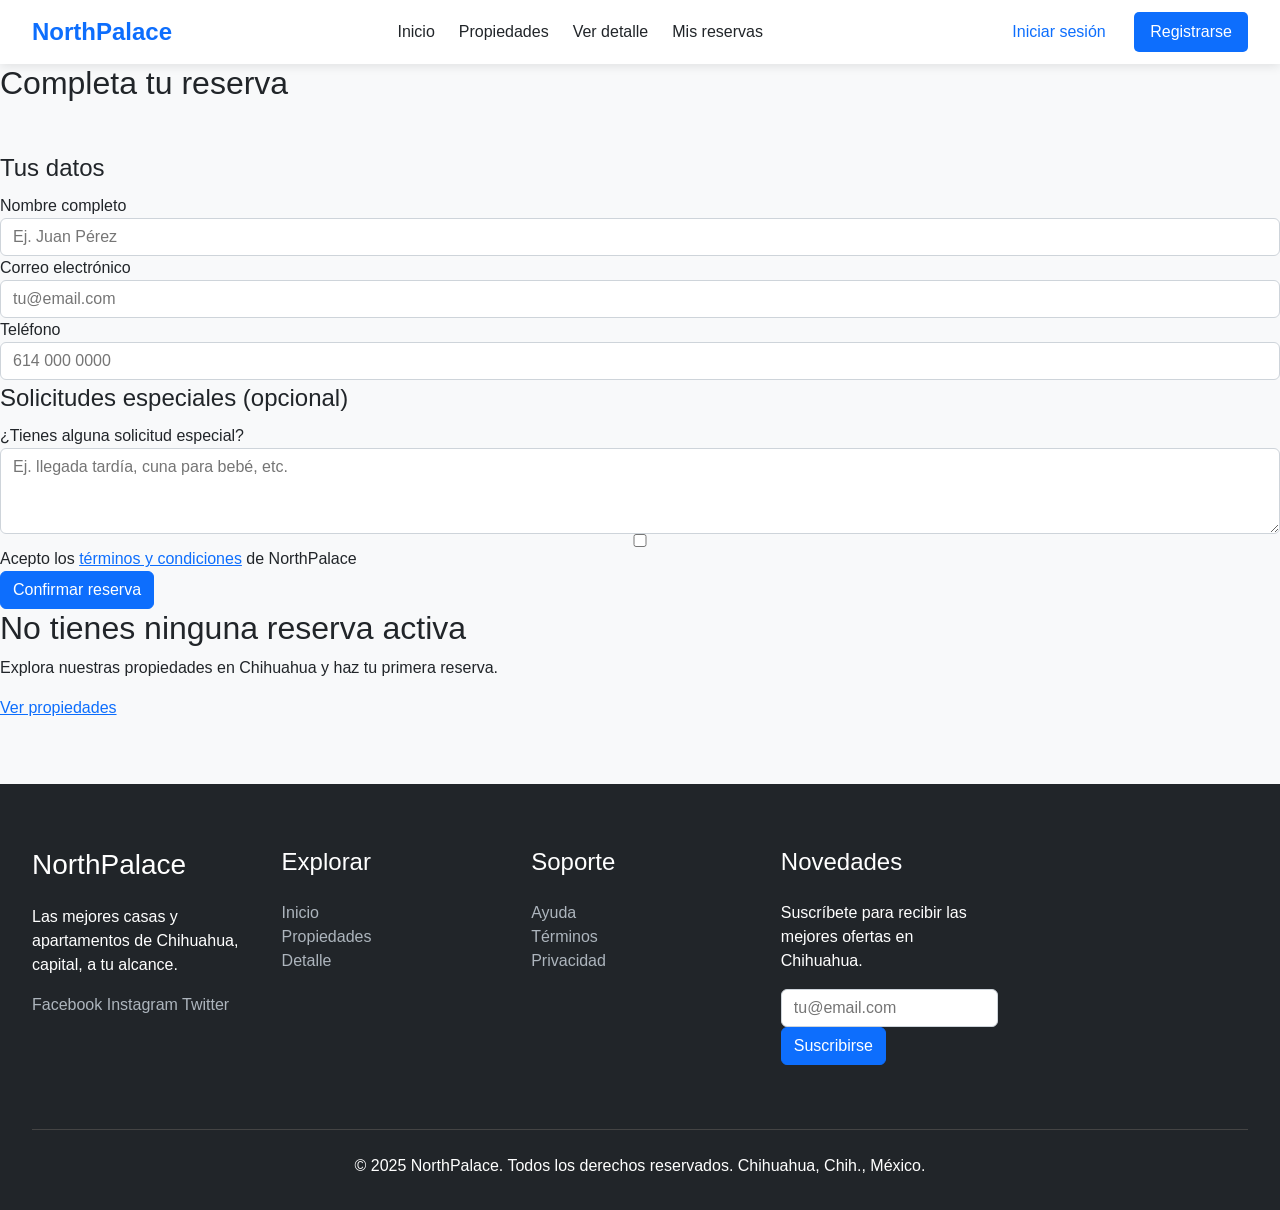
==== confirmacion.html @ 980acbda "Se agrego diseño responsivo con Bootstrap 5" ====
<!DOCTYPE html>
<html lang="es">
<head>
  <meta charset="UTF-8" />
  <meta name="viewport" content="width=device-width, initial-scale=1.0" />
  <title>NorthPalace - Confirmación de reserva</title>

  
       <link rel="stylesheet" href="css/styles.css" />

</head>

<body>

  <!-- ================================================
       SECCIÓN 1: NAVBAR
       ================================================ -->
  <header id="encabezado">
    <nav id="navbar">

      <a href="index.html" id="logo">NorthPalace</a>

      <ul id="menu-nav">
        <li><a href="index.html">Inicio</a></li>
        <li><a href="propiedades.html">Propiedades</a></li>
        <li><a href="detalle.html">Ver detalle</a></li>
        <li><a href="confirmacion.html">Mis reservas</a></li>
      </ul>

      <div id="botones-sesion">
        <a href="#" id="btn-login">Iniciar sesión</a>
        <a href="#" id="btn-registro">Registrarse</a>
      </div>

    </nav>
  </header>
  <!-- FIN NAVBAR -->


  <!-- ================================================
       SECCIÓN 2: MENSAJE DE ÉXITO
       COMPAÑERO DE JS: mostrar este bloque solo si
       la reserva fue completada correctamente.
       Ocultar id="seccion-sin-reserva" en ese caso.
       ================================================ -->
  <section id="seccion-exito" hidden>

    <div id="icono-exito">&#10003;</div>
    <h1 id="titulo-exito">¡Reserva confirmada!</h1>
    <p id="subtitulo-exito">
      Tu estancia en Chihuahua está lista. Te enviamos los detalles a tu correo.
    </p>

    <!-- Número de confirmación generado por JS -->
    <p id="numero-confirmacion">
      Número de confirmación: <strong id="codigo-reserva"></strong>
    </p>

  </section>
  <!-- FIN MENSAJE ÉXITO -->


  <!-- ================================================
       SECCIÓN 3: RESUMEN DE LA RESERVA
       COMPAÑERO DE JS: llenar todos los campos vacíos
       con los datos guardados desde detalle.html
       ================================================ -->
  <section id="resumen-reserva" hidden>
    <h2>Resumen de tu reserva</h2>

    <div id="contenido-resumen">

      <!-- Foto e info básica de la propiedad -->
      <div id="resumen-propiedad">
        <img src="" alt="" id="resumen-img-propiedad" />

        <div id="resumen-info-propiedad">
          <!-- JS llena con los datos de la propiedad reservada -->
          <h3 id="resumen-titulo-propiedad"></h3>
          <p id="resumen-tipo-propiedad"></p>
          <address id="resumen-direccion-propiedad"></address>

          <div id="resumen-rating-propiedad" data-rating="">
            <span id="resumen-estrellas-propiedad"></span>
            <span id="resumen-num-resenas-propiedad"></span>
          </div>
        </div>
      </div>
      <!-- FIN INFO PROPIEDAD -->


      <!-- Detalles de la estancia -->
      <div id="resumen-estancia">
        <h3>Detalles de la estancia</h3>

        <table id="tabla-resumen">
          <tbody>
            <tr id="fila-entrada">
              <th scope="row">Fecha de entrada</th>
              <!-- JS llena con la fecha seleccionada -->
              <td id="resumen-fecha-entrada"></td>
            </tr>
            <tr id="fila-salida">
              <th scope="row">Fecha de salida</th>
              <td id="resumen-fecha-salida"></td>
            </tr>
            <tr id="fila-noches">
              <th scope="row">Número de noches</th>
              <td id="resumen-noches"></td>
            </tr>
            <tr id="fila-huespedes">
              <th scope="row">Huéspedes</th>
              <td id="resumen-huespedes"></td>
            </tr>
            <tr id="fila-checkin">
              <th scope="row">Check-in</th>
              <td>A partir de las 3:00 PM</td>
            </tr>
            <tr id="fila-checkout">
              <th scope="row">Check-out</th>
              <td>Antes de las 12:00 PM</td>
            </tr>
          </tbody>
        </table>

      </div>
      <!-- FIN DETALLES ESTANCIA -->


      <!-- Desglose del costo -->
      <div id="resumen-costo">
        <h3>Desglose del costo</h3>

        <table id="tabla-costo">
          <tbody>
            <tr id="fila-costo-noches">
              <th scope="row" id="resumen-texto-noches"></th>
              <td id="resumen-costo-noches"></td>
            </tr>
            <tr id="fila-costo-limpieza">
              <th scope="row">Tarifa de limpieza</th>
              <td id="resumen-costo-limpieza"></td>
            </tr>
            <tr id="fila-costo-servicio">
              <th scope="row">Tarifa de servicio NorthPalace</th>
              <td id="resumen-costo-servicio"></td>
            </tr>
            <tr id="fila-costo-total">
              <th scope="row"><strong>Total</strong></th>
              <td><strong id="resumen-costo-total"></strong></td>
            </tr>
          </tbody>
        </table>

      </div>
      <!-- FIN DESGLOSE COSTO -->


      <!-- Datos del huésped -->
      <div id="resumen-huesped">
        <h3>Datos del huésped</h3>

        <table id="tabla-huesped">
          <tbody>
            <tr id="fila-nombre-huesped">
              <th scope="row">Nombre</th>
              <td id="resumen-nombre-huesped"></td>
            </tr>
            <tr id="fila-email-huesped">
              <th scope="row">Correo electrónico</th>
              <td id="resumen-email-huesped"></td>
            </tr>
            <tr id="fila-telefono-huesped">
              <th scope="row">Teléfono</th>
              <td id="resumen-telefono-huesped"></td>
            </tr>
          </tbody>
        </table>

      </div>
      <!-- FIN DATOS HUÉSPED -->

    </div>
    <!-- FIN CONTENIDO RESUMEN -->

  </section>
  <!-- FIN RESUMEN RESERVA -->


  <!-- ================================================
       SECCIÓN 4: FORMULARIO DE DATOS DEL HUÉSPED
       COMPAÑERO DE JS:
         - Mostrar esta sección al llegar desde detalle.html
         - Al hacer clic en id="btn-confirmar-reserva":
             1. Validar todos los campos
             2. Generar un código de reserva aleatorio
             3. Guardar todos los datos
             4. Ocultar esta sección
             5. Mostrar id="seccion-exito" y id="resumen-reserva"
             6. Mostrar alert() con el resumen de la reserva
       ================================================ -->
  <section id="seccion-formulario-huesped">
    <h2>Completa tu reserva</h2>

    <!-- Resumen breve de lo que se va a reservar -->
    <div id="mini-resumen">
      <img src="" alt="" id="mini-img-propiedad" />
      <div id="mini-info">
        <p id="mini-titulo-propiedad"></p>
        <p id="mini-fechas"></p>
        <p id="mini-total"></p>
      </div>
    </div>


    <!-- Datos personales del huésped -->
    <fieldset id="fieldset-datos-huesped">
      <legend>Tus datos</legend>

      <div id="campo-nombre-huesped">
        <label for="input-nombre-huesped">Nombre completo</label>
        <input
          type="text"
          id="input-nombre-huesped"
          name="nombreHuesped"
          placeholder="Ej. Juan Pérez"
        />
      </div>

      <div id="campo-email-huesped">
        <label for="input-email-huesped">Correo electrónico</label>
        <input
          type="email"
          id="input-email-huesped"
          name="emailHuesped"
          placeholder="tu@email.com"
        />
      </div>

      <div id="campo-telefono-huesped">
        <label for="input-telefono-huesped">Teléfono</label>
        <input
          type="tel"
          id="input-telefono-huesped"
          name="telefonoHuesped"
          placeholder="614 000 0000"
        />
      </div>

    </fieldset>


    <!-- Solicitudes especiales -->
    <fieldset id="fieldset-solicitudes">
      <legend>Solicitudes especiales (opcional)</legend>

      <div id="campo-solicitudes">
        <label for="textarea-solicitudes">¿Tienes alguna solicitud especial?</label>
        <textarea
          id="textarea-solicitudes"
          name="solicitudesEspeciales"
          rows="3"
          placeholder="Ej. llegada tardía, cuna para bebé, etc."
        ></textarea>
      </div>

    </fieldset>


    <!-- Aceptar términos -->
    <div id="campo-terminos">
      <input type="checkbox" id="check-terminos" name="terminos" />
      <label for="check-terminos">
        Acepto los <a href="#">términos y condiciones</a> de NorthPalace
      </label>
    </div>


    <!-- Botón confirmar -->
    <!-- COMPAÑERO DE JS: validar, generar código, mostrar alert y secciones de éxito -->
    <button type="button" id="btn-confirmar-reserva">Confirmar reserva</button>

    <!-- COMPAÑERO DE JS: mostrar si hay campos vacíos o términos sin aceptar -->
    <p id="error-confirmacion" hidden>
      Por favor completa todos los campos y acepta los términos y condiciones.
    </p>

  </section>
  <!-- FIN FORMULARIO HUÉSPED -->


  <!-- ================================================
       SECCIÓN 5: SIN RESERVA ACTIVA
       COMPAÑERO DE JS: mostrar esta sección si el usuario
       llega directo a esta página sin haber reservado nada
       ================================================ -->
  <section id="seccion-sin-reserva">
    <h2>No tienes ninguna reserva activa</h2>
    <p>Explora nuestras propiedades en Chihuahua y haz tu primera reserva.</p>
    <a href="propiedades.html" id="btn-ir-propiedades">Ver propiedades</a>
  </section>
  <!-- FIN SIN RESERVA -->


  <!-- ================================================
       SECCIÓN 6: FOOTER
       ================================================ -->
  <footer id="footer-principal">

    <div id="footer-descripcion">
      <h3>NorthPalace</h3>
      <p>Las mejores casas y apartamentos de Chihuahua, capital, a tu alcance.</p>
      <div id="redes-sociales">
        <a href="#" id="link-facebook" aria-label="Facebook">Facebook</a>
        <a href="#" id="link-instagram" aria-label="Instagram">Instagram</a>
        <a href="#" id="link-twitter" aria-label="Twitter">Twitter</a>
      </div>
    </div>

    <div id="footer-nav">
      <h4>Explorar</h4>
      <ul>
        <li><a href="index.html">Inicio</a></li>
        <li><a href="propiedades.html">Propiedades</a></li>
        <li><a href="detalle.html">Detalle</a></li>
      </ul>
    </div>

    <div id="footer-soporte">
      <h4>Soporte</h4>
      <ul>
        <li><a href="#">Ayuda</a></li>
        <li><a href="#">Términos</a></li>
        <li><a href="#">Privacidad</a></li>
      </ul>
    </div>

    <div id="footer-newsletter">
      <h4>Novedades</h4>
      <p>Suscríbete para recibir las mejores ofertas en Chihuahua.</p>
      <div id="form-newsletter">
        <input type="email" id="input-newsletter" placeholder="tu@email.com" />
        <button type="button" id="btn-newsletter">Suscribirse</button>
      </div>
      <p id="mensaje-newsletter" hidden>¡Gracias por suscribirte!</p>
    </div>

    <div id="footer-copyright">
      <p>© 2025 NorthPalace. Todos los derechos reservados. Chihuahua, Chih., México.</p>
    </div>

  </footer>
  <!-- FIN FOOTER -->

  <!-- ================================================
       COMPAÑERO DE JS: enlaza aquí tu archivo
       <script src="js/script.js"></script>

       Al cargar esta página JS debe:
         1. Revisar si hay datos de reserva guardados
            - Si NO hay datos → mostrar id="seccion-sin-reserva"
                                ocultar id="seccion-formulario-huesped"
            - Si SÍ hay datos → ocultar id="seccion-sin-reserva"
                                mostrar id="seccion-formulario-huesped"
         2. Llenar el mini resumen:
              id="mini-img-propiedad"   → foto de la propiedad
              id="mini-titulo-propiedad"→ nombre
              id="mini-fechas"          → "12 ene - 15 ene · 3 noches"
              id="mini-total"           → total a pagar
         3. Al hacer clic en id="btn-confirmar-reserva":
              a. Validar nombre, email, teléfono y id="check-terminos"
              b. Si hay error → mostrar id="error-confirmacion"
              c. Si todo ok:
                 - Generar código aleatorio → llenar id="codigo-reserva"
                 - Llenar todas las celdas del resumen:
                     id="resumen-titulo-propiedad", id="resumen-direccion-propiedad"
                     id="resumen-fecha-entrada", id="resumen-fecha-salida"
                     id="resumen-noches", id="resumen-huespedes"
                     id="resumen-texto-noches", id="resumen-costo-noches"
                     id="resumen-costo-limpieza", id="resumen-costo-servicio"
                     id="resumen-costo-total"
                     id="resumen-nombre-huesped", id="resumen-email-huesped"
                     id="resumen-telefono-huesped"
                 - Ocultar id="seccion-formulario-huesped"
                 - Mostrar id="seccion-exito" y id="resumen-reserva"
                 - Mostrar alert() con resumen: nombre, propiedad,
                   fechas y total
       ================================================ -->

</body>
</html>
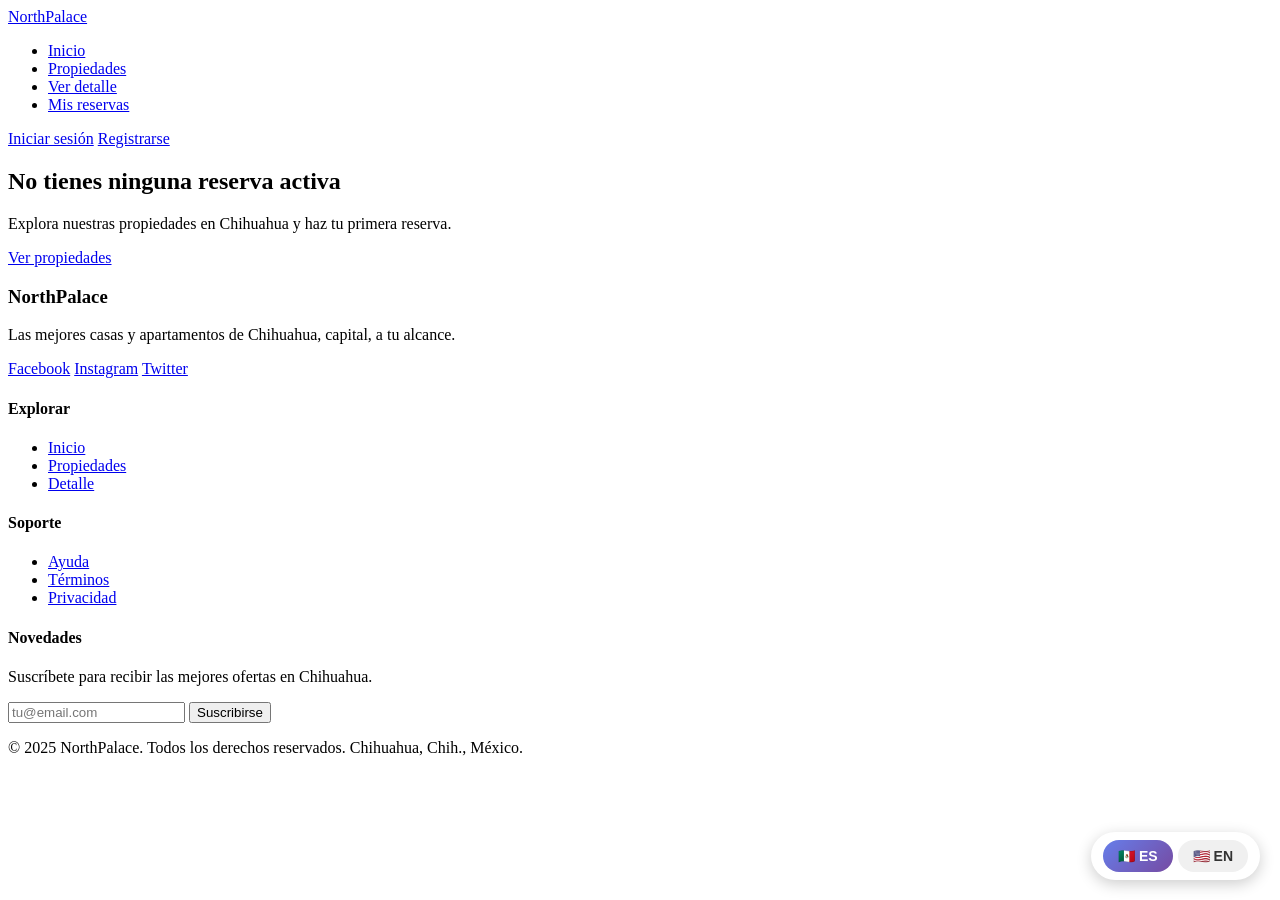
==== commit 50365894: "js" ====
--- a/confirmacion.html
+++ b/confirmacion.html
@@ -5,9 +5,10 @@
   <meta name="viewport" content="width=device-width, initial-scale=1.0" />
   <title>NorthPalace - Confirmación de reserva</title>
 
-  
+  <!-- ================================================
+       COMPAÑERO DE CSS: enlaza aquí tu hoja de estilos
        <link rel="stylesheet" href="css/styles.css" />
-
+       ================================================ -->
 </head>
 
 <body>
@@ -386,6 +387,7 @@
                  - Mostrar alert() con resumen: nombre, propiedad,
                    fechas y total
        ================================================ -->
+  <script src="js/script.js"></script>
 
 </body>
 </html>
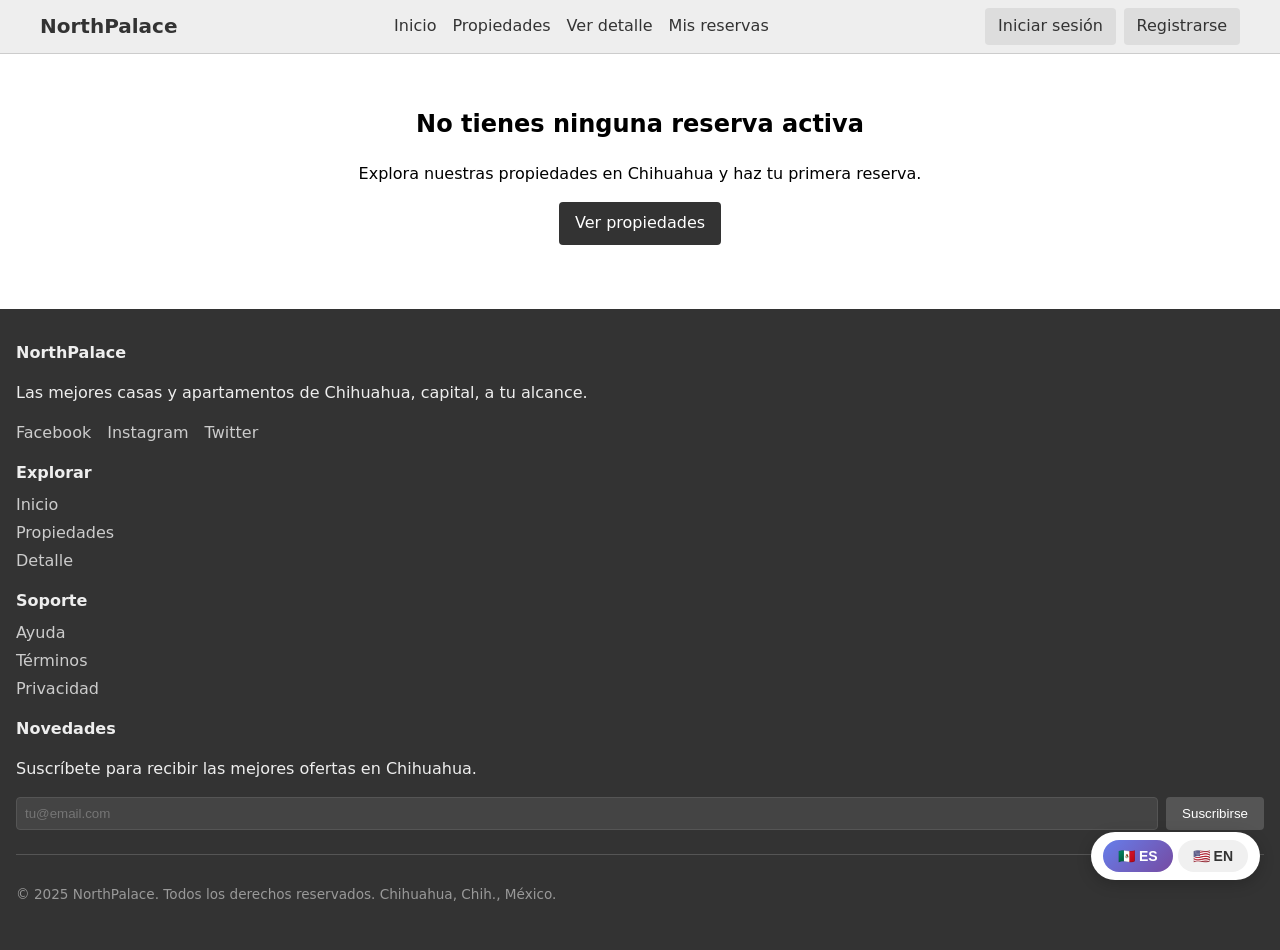
==== commit f6049c64: "MUCHOS AVANCES" ====
--- a/confirmacion.html
+++ b/confirmacion.html
@@ -7,8 +7,8 @@
 
   <!-- ================================================
        COMPAÑERO DE CSS: enlaza aquí tu hoja de estilos
-       <link rel="stylesheet" href="css/styles.css" />
-       ================================================ -->
+       ================================================ -->
+  <link rel="stylesheet" href="css/styles.css" />
 </head>
 
 <body>
@@ -180,6 +180,10 @@
 
       </div>
       <!-- FIN DATOS HUÉSPED -->
+
+      <div id="resumen-acciones">
+        <button type="button" id="btn-cancelar-reserva-completada" class="btn-cancelar-reserva">Cancelar reserva</button>
+      </div>
 
     </div>
     <!-- FIN CONTENIDO RESUMEN -->
@@ -272,7 +276,7 @@
     <div id="campo-terminos">
       <input type="checkbox" id="check-terminos" name="terminos" />
       <label for="check-terminos">
-        Acepto los <a href="#">términos y condiciones</a> de NorthPalace
+        Acepto los <a href="#" id="link-terminos-modal" class="link-terminos-modal">términos y condiciones</a> de NorthPalace
       </label>
     </div>
 
@@ -285,6 +289,8 @@
     <p id="error-confirmacion" hidden>
       Por favor completa todos los campos y acepta los términos y condiciones.
     </p>
+
+    <button type="button" id="btn-cancelar-reserva-pendiente" class="btn-cancelar-reserva">Cancelar reserva</button>
 
   </section>
   <!-- FIN FORMULARIO HUÉSPED -->
@@ -331,7 +337,7 @@
       <h4>Soporte</h4>
       <ul>
         <li><a href="#">Ayuda</a></li>
-        <li><a href="#">Términos</a></li>
+        <li><a href="#" class="link-terminos-modal">Términos</a></li>
         <li><a href="#">Privacidad</a></li>
       </ul>
     </div>
--- a/css/styles.css
+++ b/css/styles.css
@@ -0,0 +1,227 @@
+/* ============================================
+   NorthPalace - CSS mínimo para pruebas
+   ============================================ */
+
+* { box-sizing: border-box; }
+body { margin: 0; font-family: system-ui, sans-serif; font-size: 1rem; line-height: 1.5; }
+
+/* ----- NAVBAR ----- */
+#encabezado { background: #eee; padding: 0.5rem 1rem; border-bottom: 1px solid #ccc; }
+#navbar { display: flex; flex-wrap: wrap; align-items: center; justify-content: space-between; gap: 1rem; max-width: 1200px; margin: 0 auto; }
+#logo { font-weight: bold; font-size: 1.25rem; text-decoration: none; color: #333; }
+#menu-nav { display: flex; list-style: none; margin: 0; padding: 0; gap: 1rem; }
+#menu-nav a { color: #333; text-decoration: none; }
+#botones-sesion { display: flex; gap: 0.5rem; }
+#botones-sesion a { padding: 0.4rem 0.8rem; background: #ddd; border-radius: 4px; text-decoration: none; color: #333; }
+
+/* ----- HERO / BUSCADOR ----- */
+#hero { padding: 2rem 1rem; background: #f5f5f5; }
+#hero-texto { text-align: center; margin-bottom: 1.5rem; }
+#hero-texto h1 { margin: 0 0 0.5rem; font-size: 1.5rem; }
+#buscador { display: flex; flex-wrap: wrap; gap: 1rem; justify-content: center; align-items: flex-end; max-width: 900px; margin: 0 auto; }
+#buscador > div { display: flex; flex-direction: column; }
+#buscador label { font-size: 0.85rem; margin-bottom: 0.25rem; }
+#buscador input { padding: 0.5rem; border: 1px solid #ccc; border-radius: 4px; }
+#btn-buscar { padding: 0.6rem 1.2rem; background: #333; color: #fff; border: none; border-radius: 4px; cursor: pointer; }
+#error-busqueda { color: #c00; font-size: 0.9rem; margin-top: 0.5rem; }
+
+/* ----- FILTROS RÁPIDOS ----- */
+#filtros-rapidos { padding: 1rem; border-bottom: 1px solid #ddd; }
+#lista-filtros { display: flex; flex-wrap: wrap; gap: 0.5rem; justify-content: center; }
+#lista-filtros button { padding: 0.5rem 1rem; border: 1px solid #ccc; background: #fff; border-radius: 4px; cursor: pointer; }
+#lista-filtros button.activo { background: #333; color: #fff; border-color: #333; }
+
+/* ----- PROPIEDADES DESTACADAS ----- */
+#propiedades-destacadas { padding: 2rem 1rem; max-width: 1200px; margin: 0 auto; }
+#propiedades-destacadas h2 { margin: 0 0 1rem; }
+#grid-propiedades { display: grid; grid-template-columns: repeat(auto-fill, minmax(280px, 1fr)); gap: 1.5rem; }
+#grid-propiedades article { border: 1px solid #ddd; border-radius: 8px; overflow: hidden; padding: 1rem; }
+#grid-propiedades article.hidden { display: none; }
+#grid-propiedades img { width: 100%; height: 160px; object-fit: cover; display: block; }
+#grid-propiedades h3 { margin: 0.5rem 0; font-size: 1rem; }
+#grid-propiedades address { font-style: normal; font-size: 0.85rem; color: #666; margin: 0.25rem 0; }
+#grid-propiedades ul { list-style: none; padding: 0; margin: 0.5rem 0; font-size: 0.9rem; }
+#grid-propiedades ul li { margin: 0.2rem 0; }
+#grid-propiedades [id^="badge"] { display: inline-block; padding: 0.2rem 0.5rem; background: #eee; font-size: 0.8rem; border-radius: 4px; margin: 0.5rem 0; }
+#grid-propiedades [id^="btn-ver"] { display: inline-block; margin-top: 0.5rem; padding: 0.5rem 1rem; background: #333; color: #fff; text-decoration: none; border-radius: 4px; font-size: 0.9rem; }
+#grid-propiedades button[aria-label] { position: absolute; top: 0.5rem; right: 0.5rem; background: #fff; border: none; font-size: 1.2rem; cursor: pointer; padding: 0.25rem; }
+#grid-propiedades article { position: relative; }
+#ver-todas { text-align: center; margin-top: 2rem; }
+#btn-ver-todas { padding: 0.6rem 1rem; background: #333; color: #fff; text-decoration: none; border-radius: 4px; }
+
+/* ----- BANNER CTA ----- */
+#banner-cta { padding: 2rem 1rem; text-align: center; background: #e8e8e8; }
+#banner-cta h2 { margin: 0 0 0.5rem; }
+#btn-publicar { padding: 0.6rem 1.2rem; background: #333; color: #fff; border: none; border-radius: 4px; cursor: pointer; }
+
+/* ----- MODAL ----- */
+#modal-publicar { max-width: 500px; width: 90%; padding: 0; border: 1px solid #ccc; border-radius: 8px; }
+#modal-encabezado { display: flex; justify-content: space-between; align-items: center; padding: 1rem; border-bottom: 1px solid #ddd; }
+#modal-encabezado h2 { margin: 0; font-size: 1.1rem; }
+#btn-cerrar-modal { background: none; border: none; font-size: 1.2rem; cursor: pointer; padding: 0 0.5rem; }
+#modal-cuerpo { padding: 1rem; }
+#modal-cuerpo fieldset { margin: 1rem 0; padding: 1rem; border: 1px solid #ddd; }
+#modal-cuerpo legend { padding: 0 0.5rem; }
+#modal-cuerpo label { display: block; margin: 0.5rem 0 0.2rem; font-size: 0.9rem; }
+#modal-cuerpo input[type="text"],
+#modal-cuerpo input[type="email"],
+#modal-cuerpo input[type="tel"],
+#modal-cuerpo input[type="number"],
+#modal-cuerpo select,
+#modal-cuerpo textarea { width: 100%; padding: 0.5rem; border: 1px solid #ccc; border-radius: 4px; }
+#modal-cuerpo textarea { min-height: 80px; resize: vertical; }
+#modal-cuerpo #fieldset-amenidades div { margin: 0.5rem 0; }
+#modal-cuerpo #fieldset-amenidades label { display: inline; margin-left: 0.5rem; }
+#modal-acciones { display: flex; gap: 0.5rem; margin-top: 1rem; }
+#modal-acciones button { padding: 0.5rem 1rem; border-radius: 4px; cursor: pointer; }
+#btn-enviar-publicar { background: #333; color: #fff; border: none; }
+#btn-cancelar-modal { background: #ddd; border: 1px solid #ccc; }
+#mensaje-publicar-ok { color: #060; margin-top: 0.5rem; }
+#error-publicar { color: #c00; margin-top: 0.5rem; }
+
+/* ----- BENEFICIOS ----- */
+#beneficios { padding: 2rem 1rem; background: #f9f9f9; }
+#beneficios h2 { margin: 0 0 1rem; text-align: center; }
+#grid-beneficios { display: grid; grid-template-columns: repeat(auto-fit, minmax(200px, 1fr)); gap: 1rem; max-width: 900px; margin: 0 auto; }
+#grid-beneficios article { padding: 1rem; border: 1px solid #ddd; border-radius: 8px; background: #fff; }
+#grid-beneficios h3 { margin: 0 0 0.5rem; font-size: 1rem; }
+
+/* ----- FOOTER ----- */
+#footer-principal { background: #333; color: #eee; padding: 2rem 1rem; margin-top: 2rem; }
+#footer-principal a { color: #ccc; text-decoration: none; }
+#footer-principal a:hover { color: #fff; }
+#footer-descripcion, #footer-nav, #footer-soporte, #footer-newsletter { margin-bottom: 1rem; }
+#footer-principal h3, #footer-principal h4 { margin: 0 0 0.5rem; font-size: 1rem; }
+#footer-principal ul { list-style: none; padding: 0; margin: 0; }
+#footer-principal li { margin: 0.25rem 0; }
+#redes-sociales { display: flex; gap: 1rem; margin-top: 0.5rem; }
+#form-newsletter { display: flex; gap: 0.5rem; margin-top: 0.5rem; }
+#form-newsletter input { flex: 1; padding: 0.5rem; border: 1px solid #555; border-radius: 4px; background: #444; color: #fff; }
+#form-newsletter button { padding: 0.5rem 1rem; background: #555; color: #fff; border: none; border-radius: 4px; cursor: pointer; }
+#footer-copyright { margin-top: 1.5rem; padding-top: 1rem; border-top: 1px solid #555; font-size: 0.85rem; color: #999; }
+
+/* ----- PÁGINA PROPIEDADES ----- */
+#encabezado-pagina { padding: 1.5rem 1rem; text-align: center; }
+#encabezado-pagina h1 { margin: 0 0 0.5rem; }
+#barra-busqueda { display: flex; flex-wrap: wrap; gap: 1rem; padding: 1rem; background: #f5f5f5; justify-content: center; align-items: flex-end; }
+#barra-busqueda > div { display: flex; flex-direction: column; }
+#barra-busqueda input { padding: 0.5rem; border: 1px solid #ccc; border-radius: 4px; }
+#barra-busqueda label { font-size: 0.85rem; margin-bottom: 0.25rem; }
+#btn-buscar-prop { padding: 0.6rem 1.2rem; background: #333; color: #fff; border: none; border-radius: 4px; cursor: pointer; }
+#contenido-principal { display: flex; flex-wrap: wrap; gap: 1.5rem; max-width: 1200px; margin: 0 auto; padding: 1rem; }
+#sidebar-filtros { flex: 0 0 220px; padding: 1rem; border: 1px solid #ddd; border-radius: 8px; height: fit-content; }
+#sidebar-filtros h2 { margin: 0 0 1rem; font-size: 1rem; }
+#sidebar-filtros h3 { margin: 1rem 0 0.5rem; font-size: 0.95rem; }
+#sidebar-filtros div { margin: 0.4rem 0; }
+#sidebar-filtros label { margin-left: 0.5rem; }
+#botones-filtro { display: flex; flex-direction: column; gap: 0.5rem; margin-top: 1rem; }
+#botones-filtro button { padding: 0.5rem; border-radius: 4px; cursor: pointer; }
+#btn-aplicar-filtros { background: #333; color: #fff; border: none; }
+#btn-limpiar-filtros { background: #ddd; border: 1px solid #ccc; }
+#area-resultados { flex: 1; min-width: 0; }
+#resultados-encabezado { display: flex; justify-content: space-between; align-items: center; flex-wrap: wrap; gap: 1rem; margin-bottom: 1rem; }
+#ordenar-por select { padding: 0.4rem; border: 1px solid #ccc; border-radius: 4px; }
+#seccion-disponibilidad { overflow-x: auto; margin-bottom: 1.5rem; }
+#tabla-disponibilidad { width: 100%; border-collapse: collapse; font-size: 0.9rem; }
+#tabla-disponibilidad th, #tabla-disponibilidad td { border: 1px solid #ddd; padding: 0.5rem; text-align: left; }
+#tabla-disponibilidad th { background: #f5f5f5; }
+#sin-resultados { padding: 1rem; color: #666; }
+
+/* ----- PÁGINA DETALLE ----- */
+#galeria { padding: 1rem; }
+#foto-principal { max-width: 800px; margin: 0 auto; }
+#img-principal { width: 100%; max-height: 400px; object-fit: cover; border-radius: 8px; }
+#galeria-miniaturas { display: flex; gap: 0.5rem; flex-wrap: wrap; margin-top: 0.5rem; }
+#galeria-miniaturas img { width: 80px; height: 60px; object-fit: cover; border-radius: 4px; cursor: pointer; border: 2px solid transparent; }
+#galeria-miniaturas img:hover, #galeria-miniaturas img.activa { border-color: #333; }
+#contenido-detalle { display: flex; flex-wrap: wrap; gap: 1.5rem; max-width: 1200px; margin: 0 auto; padding: 1rem; }
+#info-propiedad { flex: 1; min-width: 280px; }
+#info-propiedad h2 { margin: 1.5rem 0 0.5rem; font-size: 1.1rem; }
+#prop-encabezado { margin-bottom: 1rem; }
+#prop-subtitulo { display: flex; gap: 1rem; margin: 0.5rem 0; font-size: 0.9rem; color: #666; }
+#btn-favorito-detalle { padding: 0.5rem 1rem; margin-top: 0.5rem; background: #eee; border: 1px solid #ccc; border-radius: 4px; cursor: pointer; }
+#panel-reserva { flex: 0 0 320px; padding: 1rem; border: 1px solid #ddd; border-radius: 8px; height: fit-content; }
+#reserva-formulario label { display: block; margin: 0.5rem 0 0.2rem; font-size: 0.9rem; }
+#reserva-formulario input { width: 100%; padding: 0.5rem; border: 1px solid #ccc; border-radius: 4px; }
+#reserva-fechas { display: grid; grid-template-columns: 1fr 1fr; gap: 0.5rem; }
+#reserva-desglose { margin: 1rem 0; font-size: 0.9rem; }
+#reserva-desglose hr { margin: 0.5rem 0; border: none; border-top: 1px solid #ddd; }
+#desglose-total { display: flex; justify-content: space-between; margin-top: 0.5rem; }
+#btn-reservar { width: 100%; padding: 0.75rem; background: #333; color: #fff; border: none; border-radius: 4px; cursor: pointer; margin-top: 0.5rem; }
+#error-fechas, #error-reserva { color: #c00; font-size: 0.9rem; margin-top: 0.5rem; }
+#disponibilidad-rapida h3 { margin: 1rem 0 0.5rem; font-size: 1rem; }
+#mini-calendario { margin-bottom: 1rem; }
+.calendario-anual-grid { display: flex; flex-wrap: wrap; gap: 1rem; }
+.calendario-mes { border: 1px solid #ddd; border-radius: 8px; padding: 0.5rem; background: #fafafa; min-width: 200px; }
+.calendario-mes-titulo { font-size: 0.85rem; font-weight: bold; margin-bottom: 0.4rem; text-align: center; }
+.calendario-mes-tabla { width: 100%; border-collapse: collapse; font-size: 0.7rem; }
+.calendario-mes-tabla th, .calendario-mes-tabla td { padding: 2px 4px; text-align: center; border: 1px solid #eee; }
+.calendario-mes-tabla th { background: #eee; }
+.calendario-dia { cursor: default; background: #d4edda; color: #155724; }
+.calendario-dia.ocupado { background: #f8d7da; color: #721c24; }
+.calendario-dia.hoy { font-weight: bold; box-shadow: inset 0 0 0 2px #333; background: #c3e6cb; }
+.calendario-dia.hoy.ocupado { background: #f5c6cb; }
+.calendario-dia-vacio { background: #f5f5f5; }
+.calendario-leyenda { display: flex; flex-wrap: wrap; gap: 1rem; margin-top: 0.75rem; padding-top: 0.5rem; border-top: 1px solid #eee; font-size: 0.8rem; }
+.calendario-leyenda-item { display: inline-flex; align-items: center; gap: 0.35rem; }
+.calendario-leyenda-cuadro { display: inline-block; width: 14px; height: 14px; border-radius: 3px; border: 1px solid rgba(0,0,0,0.1); }
+.calendario-leyenda-cuadro.disponible { background: #d4edda; }
+.calendario-leyenda-cuadro.ocupado { background: #f8d7da; }
+.calendario-leyenda-cuadro.hoy { background: #c3e6cb; box-shadow: inset 0 0 0 1px #333; }
+#calendario-reservas-acciones { margin: 0.75rem 0; }
+#btn-anadir-reserva-calendario { padding: 0.5rem 1rem; background: #333; color: #fff; border: none; border-radius: 4px; cursor: pointer; font-size: 0.9rem; }
+#lista-reservas-calendario { font-size: 0.9rem; }
+.calendario-lista-titulo { margin: 0 0 0.5rem; font-weight: bold; }
+.calendario-lista-ul { list-style: none; padding: 0; margin: 0; }
+.calendario-reserva-item { display: flex; align-items: center; justify-content: space-between; gap: 0.5rem; padding: 0.35rem 0; border-bottom: 1px solid #eee; }
+.btn-eliminar-reserva { padding: 0.25rem 0.5rem; font-size: 0.75rem; background: #dc3545; color: #fff; border: none; border-radius: 4px; cursor: pointer; }
+.btn-eliminar-reserva:hover { background: #c82333; }
+.calendario-sin-reservas { color: #666; font-size: 0.9rem; margin: 0.5rem 0; }
+.campo-calendario-reserva { margin: 0.5rem 0; }
+.campo-calendario-reserva label { display: block; margin-bottom: 0.2rem; font-size: 0.9rem; }
+.campo-calendario-reserva input { width: 100%; padding: 0.4rem; border: 1px solid #ccc; border-radius: 4px; }
+.calendario-modal-error { color: #c00; font-size: 0.9rem; margin-top: 0.5rem; }
+.terminos-modal-cerrar-btn { padding: 0.5rem 1rem; background: #ddd; border: 1px solid #ccc; border-radius: 4px; cursor: pointer; margin-left: 0.5rem; }
+#categorias-calificacion > div { margin: 0.75rem 0; }
+#categorias-calificacion [role="progressbar"] { height: 8px; background: #eee; border-radius: 4px; overflow: hidden; }
+#categorias-calificacion [id^="progreso"] { height: 100%; background: #333; }
+#form-resena label { display: block; margin: 0.5rem 0 0.2rem; }
+#form-resena input[type="text"], #form-resena textarea { width: 100%; padding: 0.5rem; border: 1px solid #ccc; border-radius: 4px; }
+#form-resena textarea { min-height: 80px; resize: vertical; }
+#estrellas-interactivas { font-size: 1.5rem; cursor: pointer; }
+#btn-enviar-resena { padding: 0.5rem 1rem; background: #333; color: #fff; border: none; border-radius: 4px; cursor: pointer; margin-top: 0.5rem; }
+#error-resena { color: #c00; }
+#mensaje-resena-ok { color: #060; }
+
+/* ----- PÁGINA CONFIRMACIÓN ----- */
+#seccion-exito { padding: 2rem 1rem; text-align: center; }
+#icono-exito { font-size: 3rem; color: #060; margin-bottom: 0.5rem; }
+#seccion-exito h1 { margin: 0 0 0.5rem; }
+#numero-confirmacion { margin-top: 1rem; }
+#resumen-reserva { padding: 1rem; max-width: 800px; margin: 0 auto; }
+#resumen-reserva h2 { margin: 0 0 1rem; }
+#contenido-resumen { display: flex; flex-direction: column; gap: 1.5rem; }
+#resumen-propiedad { display: flex; gap: 1rem; }
+#resumen-img-propiedad { width: 120px; height: 90px; object-fit: cover; border-radius: 8px; }
+#resumen-estancia table, #resumen-costo table, #resumen-huesped table { width: 100%; border-collapse: collapse; }
+#resumen-estancia th, #resumen-estancia td, #resumen-costo th, #resumen-costo td, #resumen-huesped th, #resumen-huesped td { border: 1px solid #ddd; padding: 0.5rem; text-align: left; }
+#resumen-estancia th, #resumen-costo th, #resumen-huesped th { background: #f5f5f5; width: 40%; }
+#seccion-formulario-huesped { padding: 1rem; max-width: 500px; margin: 0 auto; }
+#seccion-formulario-huesped h2 { margin: 0 0 1rem; }
+#mini-resumen { display: flex; gap: 1rem; padding: 1rem; border: 1px solid #ddd; border-radius: 8px; margin-bottom: 1rem; }
+#mini-img-propiedad { width: 80px; height: 60px; object-fit: cover; border-radius: 4px; }
+#seccion-formulario-huesped fieldset { margin: 1rem 0; padding: 1rem; border: 1px solid #ddd; }
+#seccion-formulario-huesped label { display: block; margin: 0.5rem 0 0.2rem; }
+#seccion-formulario-huesped input[type="text"],
+#seccion-formulario-huesped input[type="email"],
+#seccion-formulario-huesped input[type="tel"],
+#seccion-formulario-huesped textarea { width: 100%; padding: 0.5rem; border: 1px solid #ccc; border-radius: 4px; }
+#campo-terminos { margin: 1rem 0; }
+#btn-confirmar-reserva { padding: 0.6rem 1.2rem; background: #333; color: #fff; border: none; border-radius: 4px; cursor: pointer; }
+#error-confirmacion { color: #c00; margin-top: 0.5rem; }
+#seccion-sin-reserva { padding: 2rem 1rem; text-align: center; }
+#btn-ir-propiedades { display: inline-block; padding: 0.6rem 1rem; background: #333; color: #fff; text-decoration: none; border-radius: 4px; }
+
+.btn-cancelar-reserva { margin-top: 1rem; padding: 0.5rem 1rem; background: transparent; color: #666; border: 1px solid #999; border-radius: 4px; cursor: pointer; font-size: 0.9rem; }
+.btn-cancelar-reserva:hover { background: #f5f5f5; color: #333; }
+#resumen-acciones { margin-top: 1.5rem; padding-top: 1rem; border-top: 1px solid #ddd; }
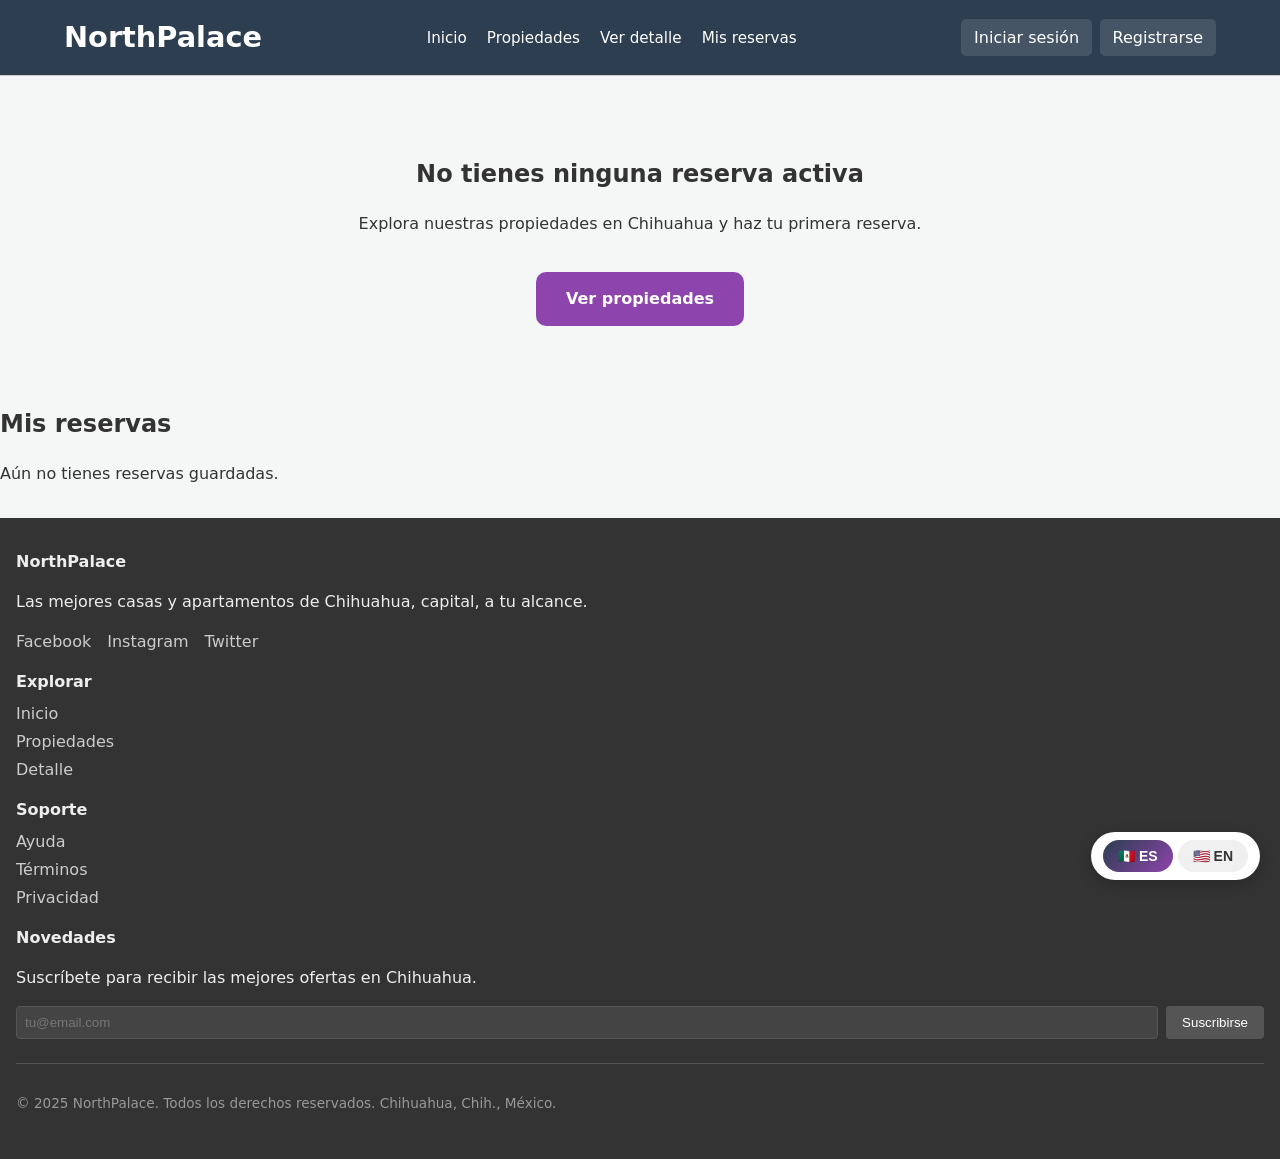
==== commit 7022befc: "espero q jale" ====
--- a/confirmacion.html
+++ b/confirmacion.html
@@ -310,7 +310,20 @@
 
 
   <!-- ================================================
-       SECCIÓN 6: FOOTER
+      SECCIÓN 6: HISTORIAL DE RESERVAS
+      (lista de todas las reservas confirmadas guardadas
+       en localStorage)
+      ================================================ -->
+  <section id="historial-reservas">
+    <h2>Mis reservas</h2>
+    <div id="lista-historial-reservas">
+      <p id="historial-vacio">Aún no tienes reservas guardadas.</p>
+    </div>
+  </section>
+
+
+  <!-- ================================================
+      SECCIÓN 7: FOOTER
        ================================================ -->
   <footer id="footer-principal">
 
@@ -359,40 +372,9 @@
   </footer>
   <!-- FIN FOOTER -->
 
-  <!-- ================================================
-       COMPAÑERO DE JS: enlaza aquí tu archivo
-       <script src="js/script.js"></script>
-
-       Al cargar esta página JS debe:
-         1. Revisar si hay datos de reserva guardados
-            - Si NO hay datos → mostrar id="seccion-sin-reserva"
-                                ocultar id="seccion-formulario-huesped"
-            - Si SÍ hay datos → ocultar id="seccion-sin-reserva"
-                                mostrar id="seccion-formulario-huesped"
-         2. Llenar el mini resumen:
-              id="mini-img-propiedad"   → foto de la propiedad
-              id="mini-titulo-propiedad"→ nombre
-              id="mini-fechas"          → "12 ene - 15 ene · 3 noches"
-              id="mini-total"           → total a pagar
-         3. Al hacer clic en id="btn-confirmar-reserva":
-              a. Validar nombre, email, teléfono y id="check-terminos"
-              b. Si hay error → mostrar id="error-confirmacion"
-              c. Si todo ok:
-                 - Generar código aleatorio → llenar id="codigo-reserva"
-                 - Llenar todas las celdas del resumen:
-                     id="resumen-titulo-propiedad", id="resumen-direccion-propiedad"
-                     id="resumen-fecha-entrada", id="resumen-fecha-salida"
-                     id="resumen-noches", id="resumen-huespedes"
-                     id="resumen-texto-noches", id="resumen-costo-noches"
-                     id="resumen-costo-limpieza", id="resumen-costo-servicio"
-                     id="resumen-costo-total"
-                     id="resumen-nombre-huesped", id="resumen-email-huesped"
-                     id="resumen-telefono-huesped"
-                 - Ocultar id="seccion-formulario-huesped"
-                 - Mostrar id="seccion-exito" y id="resumen-reserva"
-                 - Mostrar alert() con resumen: nombre, propiedad,
-                   fechas y total
-       ================================================ -->
+  <!-- JS -->
+  <script src="js/data.js"></script>
+  <script src="js/i18n.js"></script>
   <script src="js/script.js"></script>
 
 </body>
--- a/css/styles.css
+++ b/css/styles.css
@@ -42,7 +42,13 @@
 #grid-propiedades address { font-style: normal; font-size: 0.85rem; color: #666; margin: 0.25rem 0; }
 #grid-propiedades ul { list-style: none; padding: 0; margin: 0.5rem 0; font-size: 0.9rem; }
 #grid-propiedades ul li { margin: 0.2rem 0; }
-#grid-propiedades [id^="badge"] { display: inline-block; padding: 0.2rem 0.5rem; background: #eee; font-size: 0.8rem; border-radius: 4px; margin: 0.5rem 0; }
+#grid-propiedades [id^="badge"] {
+  display: inline-block;
+  padding: 0.2rem 0.5rem;
+  font-size: 0.8rem;
+  border-radius: 4px;
+  margin: 0.5rem 0;
+}
 #grid-propiedades [id^="btn-ver"] { display: inline-block; margin-top: 0.5rem; padding: 0.5rem 1rem; background: #333; color: #fff; text-decoration: none; border-radius: 4px; font-size: 0.9rem; }
 #grid-propiedades button[aria-label] { position: absolute; top: 0.5rem; right: 0.5rem; background: #fff; border: none; font-size: 1.2rem; cursor: pointer; padding: 0.25rem; }
 #grid-propiedades article { position: relative; }
@@ -188,7 +194,35 @@
 #form-resena label { display: block; margin: 0.5rem 0 0.2rem; }
 #form-resena input[type="text"], #form-resena textarea { width: 100%; padding: 0.5rem; border: 1px solid #ccc; border-radius: 4px; }
 #form-resena textarea { min-height: 80px; resize: vertical; }
-#estrellas-interactivas { font-size: 1.5rem; cursor: pointer; }
+/* Estrellas de valoración para reseñas */
+.estrellas-rating {
+  display: inline-flex;
+  gap: 4px;
+  align-items: center;
+  font-size: 1.5rem;
+  cursor: pointer;
+}
+.estrellas-rating .estrella-seleccionable {
+  display: inline-flex;
+  padding: 2px;
+  border: none;
+  background: none;
+  cursor: pointer;
+  color: #ccc;
+  transition: color 0.15s ease, transform 0.1s ease;
+}
+.estrellas-rating .estrella-seleccionable:hover {
+  transform: scale(1.1);
+}
+.estrellas-rating .estrella-seleccionable.activa {
+  color: #ffc107;
+}
+.estrella-svg {
+  width: 1.5em;
+  height: 1.5em;
+  display: block;
+  pointer-events: none;
+}
 #btn-enviar-resena { padding: 0.5rem 1rem; background: #333; color: #fff; border: none; border-radius: 4px; cursor: pointer; margin-top: 0.5rem; }
 #error-resena { color: #c00; }
 #mensaje-resena-ok { color: #060; }
@@ -225,3 +259,918 @@
 .btn-cancelar-reserva { margin-top: 1rem; padding: 0.5rem 1rem; background: transparent; color: #666; border: 1px solid #999; border-radius: 4px; cursor: pointer; font-size: 0.9rem; }
 .btn-cancelar-reserva:hover { background: #f5f5f5; color: #333; }
 #resumen-acciones { margin-top: 1.5rem; padding-top: 1rem; border-top: 1px solid #ddd; }
+
+/* =====================================================
+   ESTILOS AVANZADOS NORTHPALACE (UNIFICADOS)
+   Basados en style_index.css, style_propiedad.css,
+   style_detalles.css y style_confirmacion.css
+   ===================================================== */
+
+/* ---------- Paleta y variables globales ---------- */
+:root {
+  --primary: #2c3e50;
+  --secondary: #8e44ad;
+  --accent-casa: #27ae60;
+  --accent-apto: #2980b9;
+  --white: #ffffff;
+  --bg-light: #f4f7f6;
+  --text: #333;
+  --shadow: 0 4px 15px rgba(0, 0, 0, 0.1);
+}
+
+body {
+  font-family: "Segoe UI", system-ui, sans-serif;
+  background-color: var(--bg-light);
+  color: var(--text);
+}
+
+/* ---------- NAVBAR (mejorado, mismos IDs) ---------- */
+#encabezado {
+  background: var(--primary);
+  padding: 1rem 5%;
+  position: sticky;
+  top: 0;
+  z-index: 1000;
+}
+
+#navbar {
+  display: flex;
+  flex-wrap: wrap;
+  align-items: center;
+  justify-content: space-between;
+  gap: 1rem;
+  max-width: 1200px;
+  margin: 0 auto;
+}
+
+#logo {
+  font-weight: bold;
+  font-size: 1.8rem;
+  text-decoration: none;
+  color: var(--white);
+}
+
+#menu-nav {
+  display: flex;
+  list-style: none;
+  margin: 0;
+  padding: 0;
+  gap: 20px;
+}
+
+#menu-nav a {
+  color: var(--white);
+  text-decoration: none;
+  font-size: 0.95rem;
+}
+
+#menu-nav a:hover {
+  color: var(--secondary);
+}
+
+#botones-sesion {
+  display: flex;
+  gap: 0.5rem;
+}
+
+#botones-sesion a {
+  padding: 0.4rem 0.8rem;
+  border-radius: 5px;
+  text-decoration: none;
+  background: rgba(255, 255, 255, 0.12);
+  color: #fff;
+}
+
+#btn-registro {
+  background: var(--secondary);
+}
+
+/* ---------- HOME: HERO Y BUSCADOR ---------- */
+#hero {
+  height: 70vh;
+  background: linear-gradient(rgba(44, 62, 80, 0.7), rgba(106, 13, 173, 0.5)),
+    url("../Imagenes/Casa Campestre.jpg") center/cover;
+  display: flex;
+  flex-direction: column;
+  justify-content: center;
+  align-items: center;
+  text-align: center;
+  color: white;
+  padding: 0 20px;
+}
+
+#hero-texto h1 {
+  font-size: 3rem;
+  margin-bottom: 10px;
+}
+
+#buscador {
+  background: var(--white);
+  padding: 25px;
+  border-radius: 12px;
+  display: flex;
+  flex-wrap: wrap;
+  gap: 15px;
+  width: 90%;
+  max-width: 1000px;
+  margin-top: 30px;
+  box-shadow: var(--shadow);
+  color: var(--text);
+  align-items: flex-end;
+}
+
+#buscador div {
+  display: flex;
+  flex-direction: column;
+  flex: 1;
+  min-width: 150px;
+  text-align: left;
+}
+
+#buscador label {
+  font-size: 0.8rem;
+  font-weight: bold;
+  margin-bottom: 5px;
+  color: #666;
+}
+
+#buscador input {
+  padding: 10px;
+  border: 1px solid #ddd;
+  border-radius: 5px;
+}
+
+#btn-buscar {
+  background: var(--secondary);
+  color: white;
+  border: none;
+  padding: 12px 25px;
+  border-radius: 5px;
+  cursor: pointer;
+  font-weight: bold;
+}
+
+/* ---------- HOME: FILTROS RÁPIDOS ---------- */
+#filtros-rapidos {
+  padding: 40px 5%;
+  text-align: center;
+}
+
+#lista-filtros {
+  display: flex;
+  justify-content: center;
+  gap: 10px;
+  flex-wrap: wrap;
+}
+
+#lista-filtros button {
+  padding: 10px 20px;
+  border: 1px solid #ddd;
+  background: white;
+  border-radius: 25px;
+  cursor: pointer;
+  transition: 0.3s;
+}
+
+#lista-filtros button:hover,
+#lista-filtros button.activo {
+  background: var(--secondary);
+  color: white;
+  border-color: var(--secondary);
+}
+
+/* ---------- HOME: GRID DE PROPIEDADES DESTACADAS ---------- */
+#propiedades-destacadas {
+  padding: 60px 5%;
+}
+
+#propiedades-destacadas h2 {
+  margin-bottom: 40px;
+  text-align: center;
+  font-size: 2rem;
+  color: var(--primary);
+}
+
+#grid-propiedades {
+  display: grid;
+  grid-template-columns: repeat(auto-fill, minmax(280px, 1fr));
+  gap: 30px;
+  max-width: 1200px;
+  margin: 0 auto;
+}
+
+article {
+  background: white;
+  border-radius: 12px;
+  overflow: hidden;
+  box-shadow: var(--shadow);
+  position: relative;
+  transition: transform 0.3s ease;
+  display: flex;
+  flex-direction: column;
+  border: 1px solid #eee;
+}
+
+article:hover {
+  transform: translateY(-10px);
+}
+
+article img {
+  width: 100%;
+  height: 200px;
+  object-fit: cover;
+}
+
+[id^="badge-"],
+[id^="badge-tipo-"] {
+  position: absolute;
+  top: 18px;
+  left: 18px;
+  padding: 6px 14px;
+  border-radius: 999px;
+  color: #fff;
+  font-size: 0.85rem;
+  font-weight: 600;
+  letter-spacing: 0.02em;
+  background: var(--accent-casa);
+  box-shadow: 0 4px 8px rgba(0, 0, 0, 0.25);
+  border: 1px solid rgba(255, 255, 255, 0.7);
+}
+
+article[data-tipo="casa"] [id^="badge"],
+article[data-tipo="casa"] [id^="badge-tipo"] {
+  background: #145a32; /* verde mucho más oscuro para alto contraste */
+  text-transform: uppercase;
+}
+
+article[data-tipo="apartamento"] [id^="badge"],
+article[data-tipo="apartamento"] [id^="badge-tipo"] {
+  background: #0b3c5d; /* azul marino intenso para alto contraste */
+  text-transform: uppercase;
+}
+
+[id^="fav-"] {
+  position: absolute;
+  top: 15px;
+  right: 15px;
+  background: rgba(255, 255, 255, 0.9);
+  border: none;
+  width: 32px;
+  height: 32px;
+  border-radius: 50%;
+  cursor: pointer;
+  display: flex;
+  align-items: center;
+  justify-content: center;
+}
+
+.info-card {
+  padding: 20px;
+  flex-grow: 1;
+  display: flex;
+  flex-direction: column;
+}
+
+article h3 {
+  font-size: 1.15rem;
+  margin-bottom: 5px;
+  color: var(--primary);
+}
+
+address {
+  font-style: normal;
+  color: #777;
+  font-size: 0.85rem;
+  margin-bottom: 10px;
+}
+
+[id^="rating-"] {
+  color: #f39c12;
+  font-weight: bold;
+  font-size: 0.9rem;
+  margin-bottom: 10px;
+}
+
+[id^="precio-"] {
+  font-size: 1.2rem;
+  font-weight: bold;
+  color: var(--primary);
+  margin-bottom: 15px;
+}
+
+[id^="caracteristicas-"] {
+  list-style: none;
+  display: flex;
+  flex-wrap: wrap;
+  gap: 8px;
+  margin-top: auto;
+  padding-top: 15px;
+  border-top: 1px solid #eee;
+}
+
+[id^="caracteristicas-"] li {
+  background: #f0f2f5;
+  padding: 4px 10px;
+  border-radius: 4px;
+  font-size: 0.7rem;
+  color: #555;
+}
+
+[id^="btn-ver-"] {
+  display: block;
+  text-align: center;
+  background: var(--primary);
+  color: white;
+  text-decoration: none;
+  margin: 15px 20px 20px;
+  padding: 12px;
+  border-radius: 8px;
+  font-weight: bold;
+  transition: background 0.3s;
+}
+
+[id^="btn-ver-"]:hover {
+  background: #34495e;
+}
+
+/* ---------- HOME: MODAL PUBLICAR PROPIEDAD ---------- */
+#modal-publicar {
+  border: none;
+  border-radius: 15px;
+  width: 90%;
+  max-width: 600px;
+  padding: 0;
+  margin: auto;
+}
+
+#modal-publicar::backdrop {
+  background: rgba(0, 0, 0, 0.6);
+}
+
+#modal-encabezado {
+  background: var(--primary);
+  color: white;
+  padding: 20px;
+  display: flex;
+  justify-content: space-between;
+  align-items: center;
+}
+
+#modal-cuerpo {
+  padding: 25px;
+  max-height: 70vh;
+  overflow-y: auto;
+}
+
+#modal-cuerpo fieldset {
+  border: 1px solid #ddd;
+  padding: 15px;
+  border-radius: 8px;
+  margin-bottom: 20px;
+}
+
+#modal-cuerpo legend {
+  font-weight: bold;
+  padding: 0 10px;
+  color: var(--secondary);
+}
+
+#modal-cuerpo label {
+  display: block;
+  margin: 10px 0 5px;
+  font-size: 0.9rem;
+}
+
+#modal-cuerpo input,
+#modal-cuerpo select,
+#modal-cuerpo textarea {
+  width: 100%;
+  padding: 10px;
+  border: 1px solid #ccc;
+  border-radius: 5px;
+}
+
+#modal-acciones {
+  display: flex;
+  gap: 10px;
+  margin-top: 20px;
+}
+
+#btn-enviar-publicar {
+  background: var(--secondary);
+  color: white;
+  border: none;
+  padding: 12px;
+  flex: 2;
+  border-radius: 5px;
+  cursor: pointer;
+}
+
+#btn-cancelar-modal {
+  background: #eee;
+  border: none;
+  padding: 12px;
+  flex: 1;
+  border-radius: 5px;
+  cursor: pointer;
+}
+
+/* ---------- HOME: BANNER CTA Y BENEFICIOS ---------- */
+#banner-cta {
+  background-color: var(--primary);
+  background-image: linear-gradient(
+      rgba(44, 62, 80, 0.9),
+      rgba(44, 62, 80, 0.9)
+    ),
+    url("../Imagenes/Casa Campestre.jpg");
+  background-size: cover;
+  background-position: center;
+  color: white;
+  text-align: center;
+  padding: 80px 5%;
+  border-radius: 15px;
+  margin: 60px 5%;
+  box-shadow: var(--shadow);
+}
+
+#banner-cta h2 {
+  font-size: 2.2rem;
+  margin-bottom: 15px;
+  font-weight: bold;
+}
+
+#banner-cta p {
+  font-size: 1.1rem;
+  max-width: 700px;
+  margin: 0 auto 30px;
+  opacity: 0.9;
+}
+
+#btn-publicar {
+  background-color: var(--secondary);
+  color: white;
+  border: none;
+  padding: 15px 40px;
+  font-size: 1rem;
+  font-weight: bold;
+  border-radius: 30px;
+  cursor: pointer;
+  transition: transform 0.2s, background 0.3s;
+  box-shadow: 0 4px 6px rgba(0, 0, 0, 0.2);
+}
+
+#btn-publicar:hover {
+  background-color: #a55eea;
+  transform: translateY(-3px) scale(1.03);
+}
+
+#beneficios {
+  padding: 60px 5% 80px;
+  background-color: var(--white);
+}
+
+#beneficios h2 {
+  text-align: center;
+  color: var(--primary);
+  margin-bottom: 50px;
+  font-size: 2rem;
+  position: relative;
+  padding-bottom: 15px;
+}
+
+#beneficios h2::after {
+  content: "";
+  position: absolute;
+  bottom: 0;
+  left: 50%;
+  transform: translateX(-50%);
+  width: 60px;
+  height: 4px;
+  background-color: var(--secondary);
+  border-radius: 2px;
+}
+
+#grid-beneficios {
+  display: grid;
+  grid-template-columns: repeat(auto-fit, minmax(280px, 1fr));
+  gap: 30px;
+  max-width: 1200px;
+  margin: 0 auto;
+}
+
+#grid-beneficios article {
+  background: var(--bg-light);
+  padding: 30px;
+  border-radius: 12px;
+  text-align: center;
+  transition: box-shadow 0.3s, transform 0.3s;
+  border: 1px solid #eee;
+}
+
+#grid-beneficios article:hover {
+  box-shadow: 0 10px 20px rgba(0, 0, 0, 0.08);
+  transform: translateY(-5px);
+}
+
+#grid-beneficios h3 {
+  color: var(--secondary);
+  font-size: 1.3rem;
+  margin-bottom: 12px;
+}
+
+#grid-beneficios p {
+  color: #555;
+  font-size: 0.95rem;
+  line-height: 1.6;
+}
+
+/* ---------- PÁGINA PROPIEDADES: ENCABEZADO Y BÚSQUEDA ---------- */
+#encabezado-pagina {
+  background: linear-gradient(rgba(44, 62, 80, 0.7), rgba(106, 13, 173, 0.5)),
+    url("../Imagenes/Casa Campestre.jpg") center/cover;
+  padding: 80px 5%;
+  text-align: center;
+  color: white;
+}
+
+#encabezado-pagina h1 {
+  font-size: 2.5rem;
+  margin-bottom: 10px;
+}
+
+#barra-busqueda {
+  background: white;
+  display: flex;
+  flex-wrap: wrap;
+  gap: 20px;
+  padding: 25px 5%;
+  margin: -40px 5% 40px;
+  border-radius: 12px;
+  box-shadow: var(--shadow);
+  align-items: flex-end;
+  position: relative;
+  z-index: 10;
+}
+
+#barra-busqueda div {
+  flex: 1;
+  min-width: 150px;
+}
+
+#barra-busqueda label {
+  display: block;
+  font-size: 0.8rem;
+  font-weight: bold;
+  color: #666;
+  margin-bottom: 5px;
+}
+
+#barra-busqueda input {
+  width: 100%;
+  padding: 10px;
+  border: 1px solid #ddd;
+  border-radius: 6px;
+}
+
+#btn-buscar-prop {
+  background: var(--primary);
+  color: white;
+  border: none;
+  padding: 12px 30px;
+  border-radius: 6px;
+  cursor: pointer;
+  font-weight: bold;
+  transition: transform 0.2s;
+}
+
+#btn-buscar-prop:hover {
+  transform: scale(1.05);
+}
+
+/* ---------- PÁGINA PROPIEDADES: LAYOUT Y TABLA ---------- */
+#contenido-principal {
+  display: grid;
+  grid-template-columns: 280px 1fr;
+  gap: 40px;
+  padding: 0 5% 60px;
+  max-width: 1400px;
+  margin: 0 auto;
+}
+
+#sidebar-filtros {
+  background: white;
+  padding: 25px;
+  border-radius: 12px;
+  height: fit-content;
+  position: sticky;
+  top: 100px;
+  border: 1px solid #eee;
+  box-shadow: var(--shadow);
+}
+
+#sidebar-filtros h2 {
+  font-size: 1.2rem;
+  margin-bottom: 20px;
+  border-bottom: 2px solid var(--primary);
+  padding-bottom: 10px;
+}
+
+#sidebar-filtros h3 {
+  font-size: 1rem;
+  margin: 20px 0 10px;
+  color: var(--primary);
+}
+
+#tabla-disponibilidad {
+  width: 100%;
+  border-collapse: collapse;
+  background: white;
+  border-radius: 8px;
+  overflow: hidden;
+  font-size: 0.85rem;
+  box-shadow: var(--shadow);
+}
+
+#tabla-disponibilidad thead {
+  background: var(--primary);
+  color: white;
+}
+
+#tabla-disponibilidad th,
+#tabla-disponibilidad td {
+  padding: 15px;
+  text-align: left;
+  border-bottom: 1px solid #eee;
+}
+
+.disponible {
+  color: var(--accent-casa);
+  font-weight: bold;
+}
+
+.ocupado {
+  color: #e74c3c;
+  font-style: italic;
+  font-weight: bold;
+}
+
+/* ---------- PÁGINA DETALLE: LAYOUT PRINCIPAL ---------- */
+#contenido-detalle {
+  display: flex;
+  flex-wrap: wrap;
+  gap: 30px;
+  padding: 30px 5% 50px;
+  max-width: 1300px;
+  margin: 0 auto;
+  align-items: flex-start;
+}
+
+#galeria {
+  flex: 2;
+  min-width: 500px;
+  margin: 0;
+}
+
+#img-principal {
+  width: 100%;
+  height: 500px;
+  object-fit: cover;
+  border-radius: 20px;
+  box-shadow: var(--shadow);
+  border: 1px solid rgba(0, 0, 0, 0.06);
+}
+
+#panel-reserva {
+  flex: 1;
+  min-width: 320px;
+  background: #fff;
+  border-radius: 20px;
+  padding: 30px;
+  box-shadow: var(--shadow);
+  color: #333;
+  height: fit-content;
+}
+
+#info-propiedad {
+  flex: 1 1 100%;
+  background: #fafafa;
+  border-radius: 20px;
+  padding: 30px;
+  margin-top: 10px;
+  border: 1px solid #eee;
+}
+
+#info-propiedad h2 {
+  margin: 10px 0 20px;
+  border-bottom: 2px solid var(--secondary);
+  display: inline-block;
+  padding-bottom: 5px;
+}
+
+input[type="date"],
+input[type="number"],
+textarea {
+  width: 100%;
+  padding: 12px;
+  border: 1px solid #ccc;
+  border-radius: 8px;
+  margin-top: 8px;
+}
+
+#btn-reservar {
+  width: 100%;
+  padding: 15px;
+  background: linear-gradient(45deg, var(--secondary), #6a0dad);
+  color: white;
+  border: none;
+  border-radius: 12px;
+  font-weight: bold;
+  cursor: pointer;
+  transition: transform 0.2s, box-shadow 0.2s;
+}
+
+#btn-reservar:hover {
+  transform: translateY(-2px);
+  box-shadow: 0 5px 15px rgba(142, 68, 173, 0.4);
+}
+
+/* ---------- PÁGINA CONFIRMACIÓN: BLOQUES PRINCIPALES ---------- */
+#seccion-exito {
+  text-align: center;
+  padding: 2rem 1rem;
+  border-bottom: 2px solid var(--secondary);
+}
+
+#icono-exito {
+  font-size: 4rem;
+  color: #27ae60;
+  background: white;
+  width: 80px;
+  height: 80px;
+  line-height: 80px;
+  border-radius: 50%;
+  margin: 0 auto 20px;
+  box-shadow: 0 0 20px rgba(39, 174, 96, 0.5);
+}
+
+#titulo-exito {
+  font-size: 2.2rem;
+  margin-bottom: 10px;
+}
+
+#subtitulo-exito {
+  font-size: 1.1rem;
+  opacity: 0.9;
+}
+
+#numero-confirmacion {
+  margin-top: 20px;
+  background: var(--secondary);
+  display: inline-block;
+  padding: 10px 20px;
+  border-radius: 10px;
+  color: #fff;
+}
+
+#resumen-reserva h2 {
+  text-align: center;
+  margin-bottom: 30px;
+}
+
+#resumen-propiedad {
+  display: flex;
+  gap: 20px;
+  background: white;
+  color: #333;
+  padding: 15px;
+  border-radius: 15px;
+  margin-bottom: 30px;
+}
+
+#resumen-img-propiedad {
+  width: 200px;
+  height: 130px;
+  object-fit: cover;
+  border-radius: 10px;
+}
+
+table {
+  width: 100%;
+  border-collapse: collapse;
+  margin-bottom: 25px;
+  background: #fafafa;
+  border-radius: 10px;
+  overflow: hidden;
+}
+
+th,
+td {
+  padding: 12px 15px;
+  text-align: left;
+  border-bottom: 1px solid #e0e0e0;
+}
+
+th {
+  font-weight: 600;
+  color: var(--secondary);
+  width: 40%;
+}
+
+#resumen-costo-total {
+  font-size: 1.4rem;
+  color: #27ae60;
+}
+
+#seccion-formulario-huesped {
+  background: #ffffff;
+  color: #333;
+  padding: 30px 20px;
+  border-radius: 20px;
+  max-width: 900px;
+  margin: 0 auto;
+  box-shadow: var(--shadow);
+}
+
+#mini-resumen {
+  display: flex;
+  align-items: center;
+  gap: 15px;
+  background: #f1f1f1;
+  padding: 10px;
+  border-radius: 12px;
+  margin-bottom: 20px;
+}
+
+#mini-img-propiedad {
+  width: 80px;
+  height: 60px;
+  border-radius: 8px;
+  object-fit: cover;
+}
+
+#seccion-formulario-huesped fieldset {
+  border: 1px solid #ddd;
+  border-radius: 12px;
+  padding: 20px;
+  margin-bottom: 20px;
+}
+
+#seccion-formulario-huesped legend {
+  font-weight: bold;
+  color: var(--secondary);
+  padding: 0 10px;
+}
+
+#seccion-formulario-huesped label {
+  display: block;
+  margin: 10px 0 5px;
+  font-weight: 500;
+}
+
+#campo-terminos {
+  margin: 20px 0;
+  display: flex;
+  align-items: center;
+  gap: 10px;
+}
+
+#btn-confirmar-reserva {
+  width: 100%;
+  padding: 18px;
+  background: linear-gradient(45deg, var(--secondary), #6a0dad);
+  color: white;
+  border: none;
+  border-radius: 12px;
+  font-size: 1.2rem;
+  font-weight: bold;
+  cursor: pointer;
+  transition: 0.3s;
+}
+
+#btn-confirmar-reserva:hover {
+  transform: scale(1.02);
+  box-shadow: 0 5px 15px rgba(142, 68, 173, 0.4);
+}
+
+#error-confirmacion {
+  color: #e74c3c;
+  font-weight: bold;
+  text-align: center;
+  margin-top: 15px;
+}
+
+#seccion-sin-reserva {
+  text-align: center;
+  padding: 60px 20px;
+}
+
+#btn-ir-propiedades {
+  display: inline-block;
+  margin-top: 20px;
+  padding: 15px 30px;
+  background: var(--secondary);
+  color: white;
+  text-decoration: none;
+  border-radius: 10px;
+  font-weight: bold;
+}
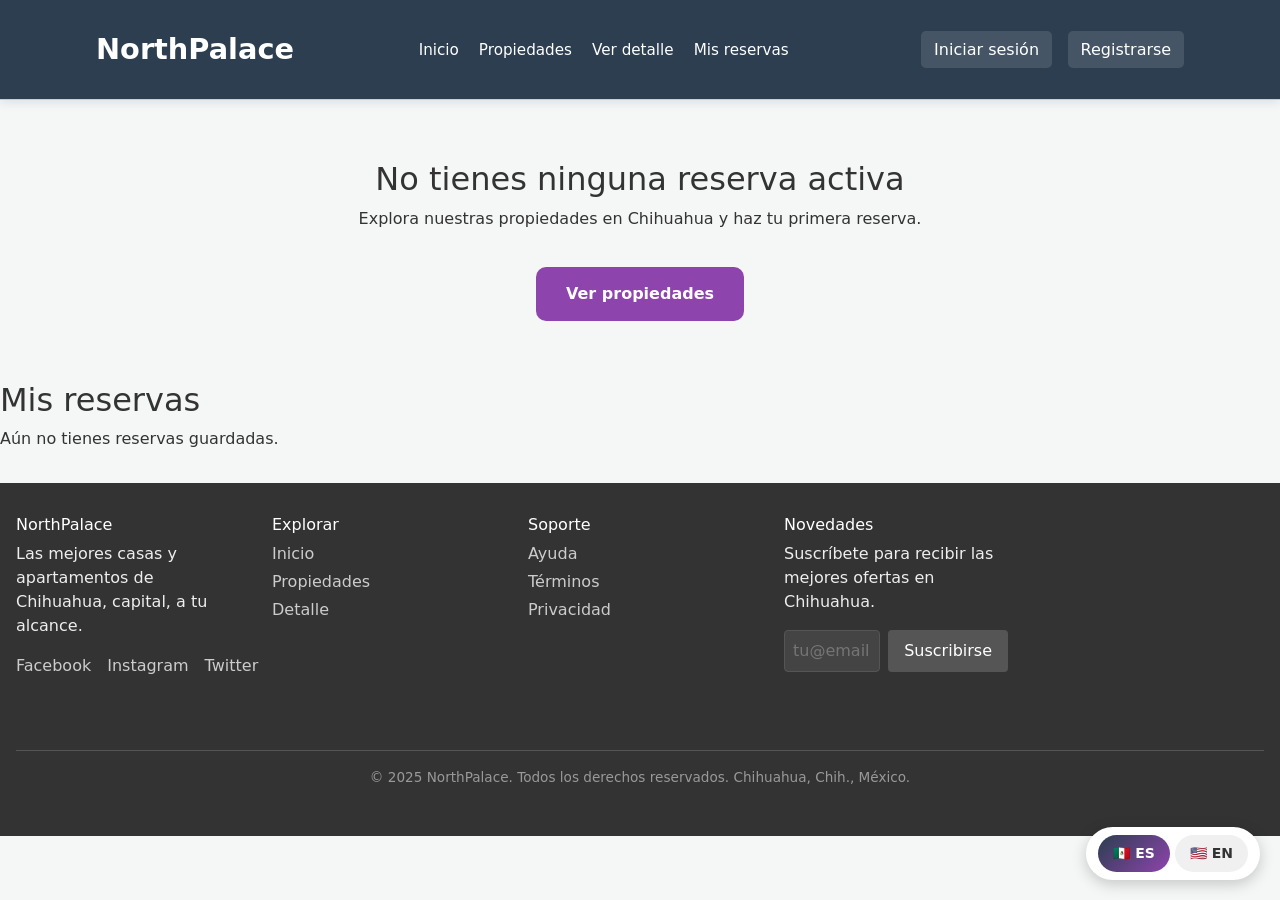
==== commit 6561d169: "todos los comentarios" ====
--- a/confirmacion.html
+++ b/confirmacion.html
@@ -1,6 +1,22 @@
 <!DOCTYPE html>
 <html lang="es">
 <head>
+  <!-- ================================================
+       ARCHIVO: confirmacion.html (Mis reservas / Confirmación)
+
+       Este documento contiene:
+       - Navbar global
+       - Sección de éxito (se muestra cuando existe `reservaConfirmada`)
+       - Resumen de reserva confirmada (tablas + datos del huésped)
+       - Formulario para confirmar (se muestra cuando existe `reservaActiva`)
+       - Sección "sin reserva" (cuando no hay `reservaActiva` ni confirmada)
+       - Historial de reservas confirmadas (`reservasHistorial` en localStorage)
+       - Footer global
+
+       Toda la lógica de mostrar/ocultar secciones y rellenar datos
+       está en `js/script.js`.
+       ================================================ -->
+
   <meta charset="UTF-8" />
   <meta name="viewport" content="width=device-width, initial-scale=1.0" />
   <title>NorthPalace - Confirmación de reserva</title>
--- a/css/styles.css
+++ b/css/styles.css
@@ -1,3 +1,331 @@
+ 
+/* ==========================================================================
+   ARCHIVO: css/styles.css (Hoja de estilos global)
+
+   Este archivo contiene los estilos globales del proyecto:
+   - Variables de color (paleta), tipografías y resets
+   - Layout y componentes compartidos (navbar, footer, cards, botones)
+   - Estilos específicos por página (index, propiedades, detalle, confirmación)
+   - Clases/IDs consumidos por el HTML y por componentes generados vía JS
+
+   Nota importante:
+   - Algunos estilos se basan en variables CSS (por ejemplo: --primary/--secondary)
+     que también son usadas por elementos inyectados por `js/script.js` y `js/i18n.js`.
+   ========================================================================== */
+
+/* Importación de Bootstrap 5 desde CDN para asegurar disponibilidad de variables */
+@import url('https://cdn.jsdelivr.net/npm/bootstrap@5.3.2/dist/css/bootstrap.min.css');
+
+:root {
+    --bs-primary: #0d6efd;
+    --bs-secondary: #6c757d;
+    --bs-dark: #212529;
+}
+
+body {
+    background-color: #f8f9fa;
+    font-family: 'Segoe UI', Tahoma, Geneva, Verdana, sans-serif;
+}
+
+/* ==========================================================================
+   1. NAVBAR & HEADER (Responsivo)
+   ========================================================================== */
+#encabezado {
+    background-color: #fff;
+    box-shadow: 0 2px 10px rgba(0,0,0,0.1);
+    position: sticky;
+    top: 0;
+    z-index: 1020;
+}
+
+#navbar {
+    display: flex;
+    justify-content: space-between;
+    align-items: center;
+    padding: 0.75rem 2rem;
+    max-width: 1320px;
+    margin: 0 auto;
+}
+
+#logo {
+    font-weight: 700;
+    font-size: 1.5rem;
+    color: var(--bs-primary);
+    text-decoration: none;
+}
+
+#menu-nav {
+    display: flex;
+    list-style: none;
+    margin: 0;
+    padding: 0;
+    gap: 1.5rem;
+}
+
+#menu-nav a {
+    text-decoration: none;
+    color: var(--bs-dark);
+    font-weight: 500;
+    transition: color 0.3s;
+}
+
+#menu-nav a:hover {
+    color: var(--bs-primary);
+}
+
+#botones-sesion a {
+    margin-left: 0.5rem;
+    padding: 0.5rem 1rem;
+    border-radius: 5px;
+    text-decoration: none;
+    display: inline-block;
+}
+
+#btn-login { color: var(--bs-primary); }
+#btn-registro { background-color: var(--bs-primary); color: white !important; }
+
+/* ==========================================================================
+   2. GRID SYSTEM & ESTRUCTURA (Respetando Row/Col)
+   ========================================================================== */
+#contenido-principal, #grid-propiedades, #grid-beneficios {
+    display: grid;
+    gap: 1.5rem;
+    padding: 2rem;
+    max-width: 1320px;
+    margin: 0 auto;
+}
+
+/* Grid de propiedades: Adaptable como .row-cols-1 .row-cols-md-3 */
+#grid-propiedades {
+    grid-template-columns: repeat(auto-fill, minmax(350px, 1fr));
+}
+
+/* Estructura de Sidebar (Aside + Main) */
+#contenido-principal {
+    display: flex;
+    flex-wrap: wrap;
+}
+
+#sidebar-filtros {
+    flex: 0 0 300px;
+    background: white;
+    padding: 1.5rem;
+    border-radius: 10px;
+    border: 1px solid #dee2e6;
+    height: fit-content;
+}
+
+#area-resultados {
+    flex: 1;
+    min-width: 300px;
+}
+
+/* ==========================================================================
+   3. CARDS (Estilo .card de Bootstrap)
+   ========================================================================== */
+article[id^="card"] {
+    background: white;
+    border: 1px solid #dee2e6;
+    border-radius: 0.5rem;
+    overflow: hidden;
+    transition: transform 0.3s, box-shadow 0.3s;
+    position: relative;
+    padding-bottom: 1rem;
+}
+
+article[id^="card"]:hover {
+    transform: translateY(-5px);
+    box-shadow: 0 10px 20px rgba(0,0,0,0.1);
+}
+
+article[id^="card"] img {
+    width: 100%;
+    height: 220px;
+    object-fit: cover;
+}
+
+article[id^="card"] h3 {
+    font-size: 1.25rem;
+    padding: 1rem 1rem 0.5rem;
+}
+
+article[id^="card"] address, article[id^="card"] p, article[id^="card"] ul {
+    padding: 0 1rem;
+    font-size: 0.9rem;
+    color: #6c757d;
+}
+
+/* Botón Favorito (Tooltip-like) */
+button[id^="fav"] {
+    position: absolute;
+    top: 10px;
+    right: 10px;
+    border: none;
+    background: white;
+    border-radius: 50%;
+    width: 35px;
+    height: 35px;
+    box-shadow: 0 2px 5px rgba(0,0,0,0.2);
+}
+
+/* Badges */
+span[id^="badge"] {
+    position: absolute;
+    top: 10px;
+    left: 10px;
+    background: var(--bs-primary);
+    color: white;
+    padding: 0.25rem 0.75rem;
+    border-radius: 20px;
+    font-size: 0.75rem;
+}
+
+/* ==========================================================================
+   4. FORMULARIOS Y VALIDACIÓN
+   ========================================================================== */
+input, select, textarea {
+    display: block;
+    width: 100%;
+    padding: 0.375rem 0.75rem;
+    font-size: 1rem;
+    font-weight: 400;
+    line-height: 1.5;
+    color: #212529;
+    background-color: #fff;
+    border: 1px solid #ced4da;
+    border-radius: 0.375rem;
+    transition: border-color .15s ease-in-out,box-shadow .15s ease-in-out;
+}
+
+input:focus {
+    border-color: #86b7fe;
+    outline: 0;
+    box-shadow: 0 0 0 0.25rem rgba(13,110,253,.25);
+}
+
+/* Clases de validación Bootstrap simuladas */
+[hidden] { display: none !important; }
+#error-busqueda, #error-busqueda-prop, #error-publicar, #error-resena, #error-confirmacion {
+    color: #dc3545;
+    font-size: 0.875rem;
+    margin-top: 0.5rem;
+}
+
+/* ==========================================================================
+   5. MODALS (Componente <dialog>)
+   ========================================================================== */
+dialog#modal-publicar {
+    border: none;
+    border-radius: 0.5rem;
+    padding: 0;
+    width: 90%;
+    max-width: 600px;
+    box-shadow: 0 0.5rem 1rem rgba(0, 0, 0, 0.5);
+}
+
+dialog::backdrop {
+    background: rgba(0, 0, 0, 0.5);
+}
+
+#modal-encabezado {
+    padding: 1rem;
+    border-bottom: 1px solid #dee2e6;
+    display: flex;
+    justify-content: space-between;
+    align-items: center;
+}
+
+#modal-cuerpo { padding: 1.5rem; }
+
+#modal-acciones {
+    padding: 1rem;
+    border-top: 1px solid #dee2e6;
+    text-align: right;
+}
+
+/* ==========================================================================
+   6. TABLAS (Estilo .table de Bootstrap)
+   ========================================================================== */
+table {
+    width: 100%;
+    margin-bottom: 1rem;
+    vertical-align: top;
+    border-color: #dee2e6;
+    border-collapse: collapse;
+}
+
+th { text-align: inherit; padding: 0.5rem; background: #e9ecef; }
+td { padding: 0.5rem; border-bottom: 1px solid #dee2e6; }
+
+/* ==========================================================================
+   7. BOTONES (Clases de Bootstrap)
+   ========================================================================== */
+button, .btn-ver-propiedad, a[id^="btn-ver"] {
+    display: inline-block;
+    font-weight: 400;
+    text-align: center;
+    vertical-align: middle;
+    cursor: pointer;
+    background-color: var(--bs-primary);
+    border: 1px solid var(--bs-primary);
+    color: white;
+    padding: 0.375rem 0.75rem;
+    font-size: 1rem;
+    border-radius: 0.375rem;
+    text-decoration: none;
+    transition: background-color 0.2s;
+}
+
+button:hover, a[id^="btn-ver"]:hover {
+    background-color: #0b5ed7;
+}
+
+#btn-limpiar-filtros, #btn-cancelar-modal {
+    background-color: #6c757d;
+    border-color: #6c757d;
+}
+
+/* ==========================================================================
+   8. FOOTER
+   ========================================================================== */
+#footer-principal {
+    background-color: #212529;
+    color: white;
+    padding: 4rem 2rem 1rem;
+    display: grid;
+    grid-template-columns: repeat(auto-fit, minmax(200px, 1fr));
+    gap: 2rem;
+    margin-top: 4rem;
+}
+
+#footer-principal h3, #footer-principal h4 { color: #fff; margin-bottom: 1.5rem; }
+#footer-principal ul { list-style: none; padding: 0; }
+#footer-principal a { color: #adb5bd; text-decoration: none; }
+#footer-principal a:hover { color: #fff; }
+
+#footer-copyright {
+    grid-column: 1 / -1;
+    text-align: center;
+    border-top: 1px solid #444;
+    padding-top: 1.5rem;
+    margin-top: 2rem;
+}
+
+/* ==========================================================================
+   COMPONENTES DINÁMICOS Y UTILIDADES
+   ========================================================================== */
+#seccion-disponibilidad { overflow-x: auto; } /* Collapse-like behavior for tables */
+
+/* Rating Stars */
+div[id^="rating"] { color: #ffc107; font-weight: bold; }
+
+/* Media Queries para Responsividad total */
+@media (max-width: 768px) {
+    #navbar { flex-direction: column; gap: 1rem; }
+    #menu-nav { gap: 0.5rem; font-size: 0.9rem; }
+    #sidebar-filtros { flex: 0 0 100%; }
+}
+
 /* ============================================
    NorthPalace - CSS mínimo para pruebas
    ============================================ */
@@ -1173,4 +1501,4 @@
   text-decoration: none;
   border-radius: 10px;
   font-weight: bold;
-}
+} 
